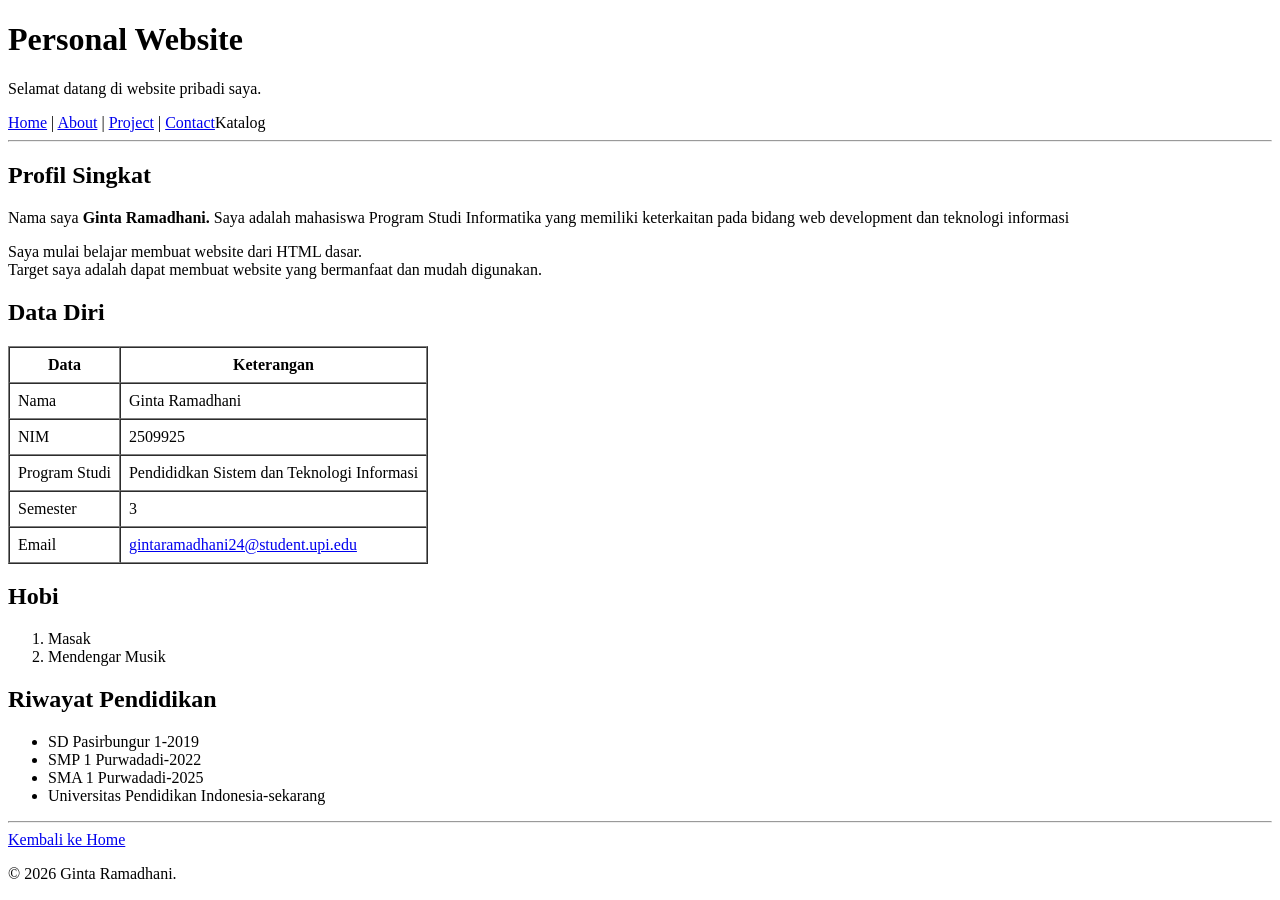
==== 02-About.html @ 3e49e3a3 "membuat tab katalog" ====
<!doctype html>
<html lang="id">
    <meta charset="UTF-8" />
    <title>Link dan Navigasi</title>
  </head>
  <body>
    <h1>Personal Website</h1>
    <p>Selamat datang di website pribadi saya.</p>
    <nav>
      <a
        href="index.html"
        >Home</a
      >
      |
      <a
        href="02-About.html"
        >About</a
      >
      |
      <a
        href="03-Project.html"
        >Project</a
      >
      |
      <a
        href="04-Contact.html"
        >Contact</a
         |
      <a
        href="05-Katalog.html"
        >Katalog</a
    </nav>
    <hr />
      <h2>Profil Singkat</h2>
      <p>
     Nama saya <strong> Ginta Ramadhani.</strong> Saya adalah mahasiswa Program Studi Informatika yang memiliki keterkaitan pada bidang web development dan teknologi informasi
     <p> 
        <p>Saya mulai belajar membuat website dari HTML dasar.<br />Target saya adalah dapat membuat website yang bermanfaat dan mudah digunakan. </p>
        <h2>Data Diri</h2>
          <table border="1" cellspacing="0" cellpadding="8">
      <tr>
        <th>Data</th>
        <th>Keterangan</th>
      </tr>
      <tr>
        <td>Nama</td>
        <td>Ginta Ramadhani</td>
      </tr>
      <tr>
        <td>NIM</td>
        <td>2509925</td>
      </tr>
      <tr>
        <td>Program Studi</td>
        <td>Pendididkan Sistem dan Teknologi Informasi</td>
      </tr>
      <tr>
        <td>Semester</td>
        <td>3</td>
      </tr>
      <tr>
        <td>Email</td>
        <td>
          <a
            href="mailto:gintaramadhani24@student.upi.edu"
            >gintaramadhani24@student.upi.edu</a
          >
        </td>
      </tr>
    </table>
    <h2>Hobi</h2>
    <ol> <li>Masak</li>
        <li>Mendengar Musik</li>
    </ol>
    <h2>Riwayat Pendidikan</h2>
      <ul> 
        <li>SD Pasirbungur 1-2019</li>
        <li>SMP 1 Purwadadi-2022</li>
        <li>SMA 1 Purwadadi-2025 </li>
        <li> Universitas Pendidikan Indonesia-sekarang</li>
    </ul>
    <hr />
    <a
        href="01-Home.html"
        > Kembali ke Home</a
      >
    <p>© 2026 Ginta Ramadhani.</p>
    </body>
</html>
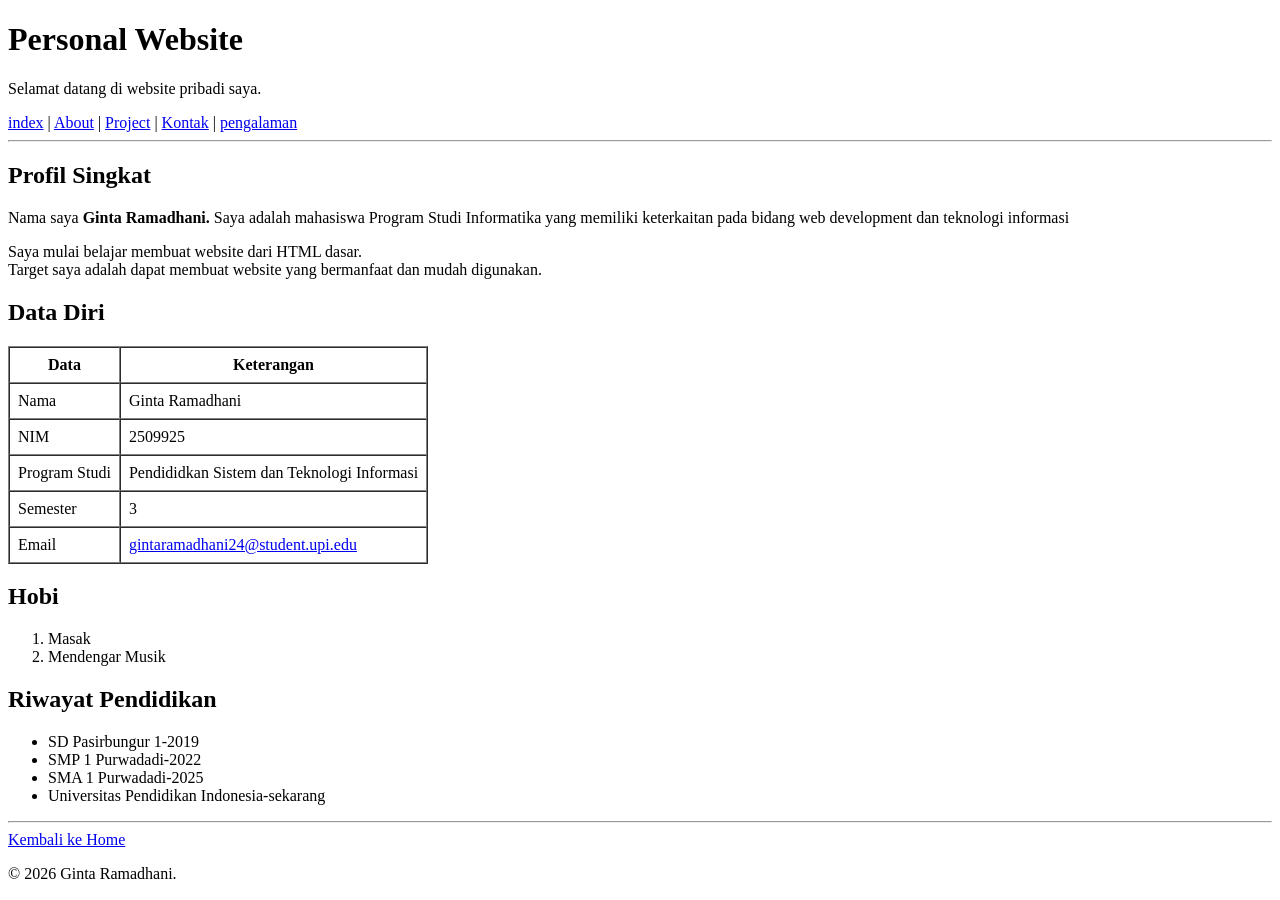
==== commit 917d7e4f: "membuat tab pengalaman" ====
--- a/02-About.html
+++ b/02-About.html
@@ -7,28 +7,8 @@
     <h1>Personal Website</h1>
     <p>Selamat datang di website pribadi saya.</p>
     <nav>
-      <a
-        href="index.html"
-        >Home</a
-      >
-      |
-      <a
-        href="02-About.html"
-        >About</a
-      >
-      |
-      <a
-        href="03-Project.html"
-        >Project</a
-      >
-      |
-      <a
-        href="04-Contact.html"
-        >Contact</a
-         |
-      <a
-        href="05-Katalog.html"
-        >Katalog</a
+      <a href="index.html">index</a> | <a href="02-About.html">About</a> |
+      <a href="03-Project.html">Project</a> | <a href="04-Contact.html">Kontak</a> | <a href="pengalaman.html">pengalaman</a>
     </nav>
     <hr />
       <h2>Profil Singkat</h2>
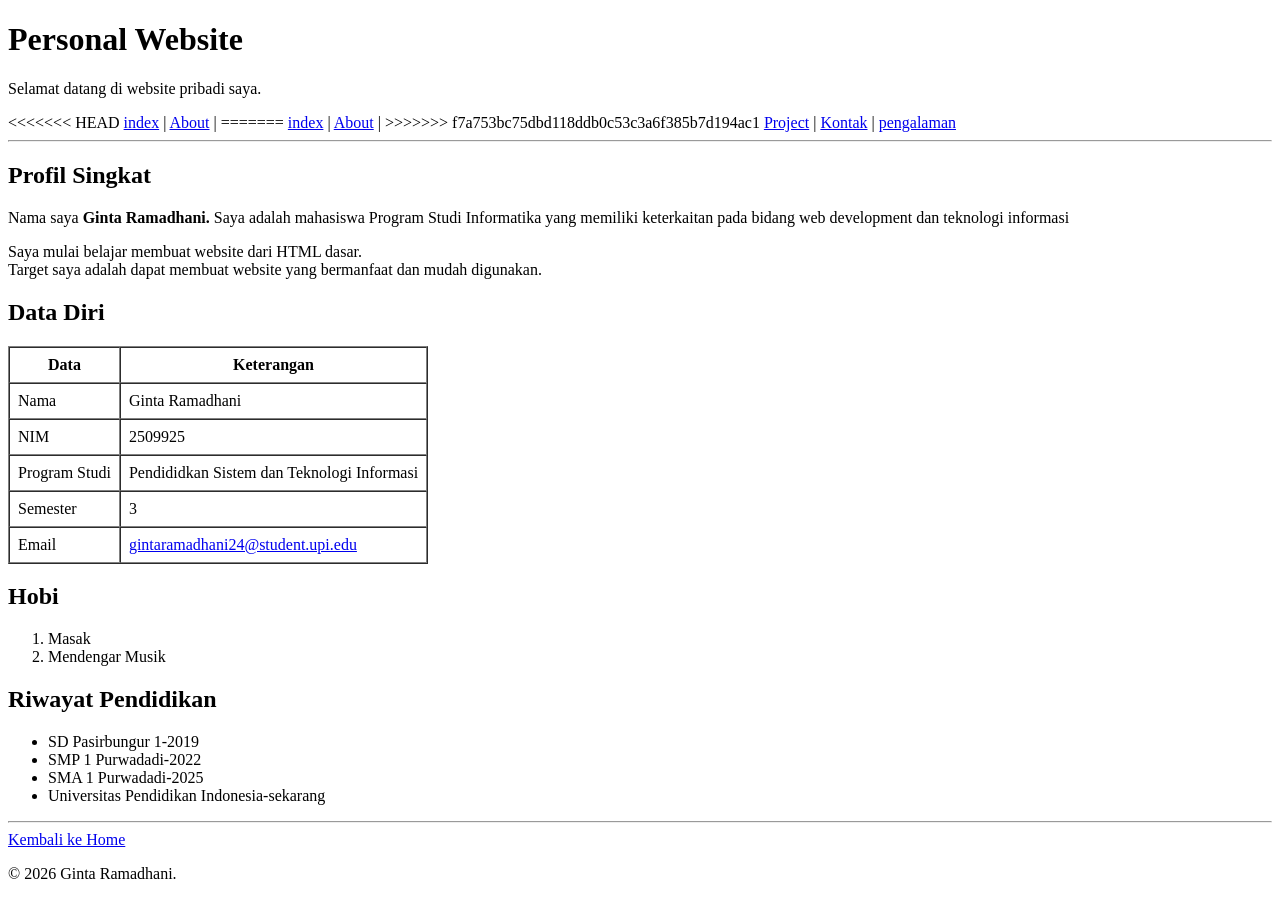
==== commit 9d3a5a74: "origin" ====
--- a/02-About.html
+++ b/02-About.html
@@ -7,7 +7,11 @@
     <h1>Personal Website</h1>
     <p>Selamat datang di website pribadi saya.</p>
     <nav>
+<<<<<<< HEAD
       <a href="index.html">index</a> | <a href="02-About.html">About</a> |
+=======
+    <a href="index.html">index</a> | <a href="02-About.html">About</a> |
+>>>>>>> f7a753bc75dbd118ddb0c53c3a6f385b7d194ac1
       <a href="03-Project.html">Project</a> | <a href="04-Contact.html">Kontak</a> | <a href="pengalaman.html">pengalaman</a>
     </nav>
     <hr />
@@ -66,4 +70,4 @@
       >
     <p>© 2026 Ginta Ramadhani.</p>
     </body>
-</html>+</html>
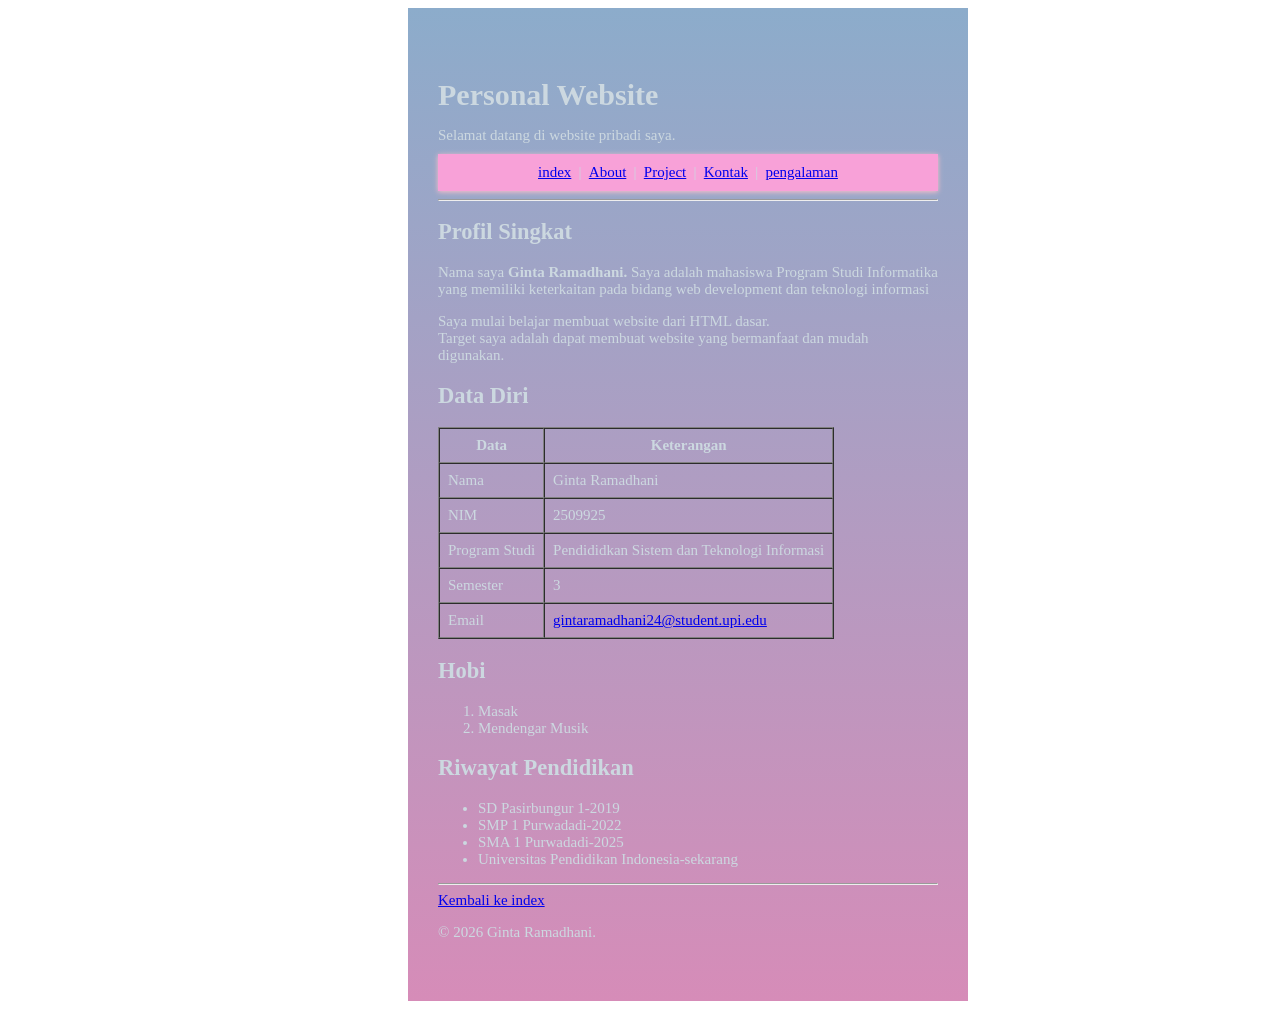
==== commit 1b30c945: "menambahkan gaya css" ====
--- a/02-About.html
+++ b/02-About.html
@@ -1,17 +1,15 @@
 <!doctype html>
 <html lang="id">
     <meta charset="UTF-8" />
-    <title>Link dan Navigasi</title>
+     <title>Link dan Navigasi</title>
+    <link rel="stylesheet" href="style.css" />
   </head>
-  <body>
+  <body> 
+    <div class="ginta-rmdhni"> 
     <h1>Personal Website</h1>
     <p>Selamat datang di website pribadi saya.</p>
     <nav>
-<<<<<<< HEAD
       <a href="index.html">index</a> | <a href="02-About.html">About</a> |
-=======
-    <a href="index.html">index</a> | <a href="02-About.html">About</a> |
->>>>>>> f7a753bc75dbd118ddb0c53c3a6f385b7d194ac1
       <a href="03-Project.html">Project</a> | <a href="04-Contact.html">Kontak</a> | <a href="pengalaman.html">pengalaman</a>
     </nav>
     <hr />
@@ -65,9 +63,10 @@
     </ul>
     <hr />
     <a
-        href="01-Home.html"
-        > Kembali ke Home</a
+        href="index.html"
+        > Kembali ke index</a
       >
     <p>© 2026 Ginta Ramadhani.</p>
+    </div>
     </body>
-</html>
+</html>
--- a/style.css
+++ b/style.css
@@ -0,0 +1,104 @@
+{
+    margin: 0;
+    padding: 0;
+    box-sizing: border-box;
+}
+
+nav{
+    background-color: rgb(248, 161, 216);
+    display: flex;
+    align-items: center;
+    justify-content: space-between;
+    padding: 10px 100px;
+    box-shadow: 0 1px 5px pink;
+}
+
+.ginta-rmdhni{
+    text-decoration: none;
+    font-size: 15px;
+    color: rgb(204, 216, 224);
+    margin-left: 400px;
+     background: linear-gradient(to bottom, rgb(140, 172, 203), rgb(214, 140, 184));
+    padding: 50px 30px;
+    border-radius: 0px;
+    width: 500px;
+}
+
+#ginta-rmdhni{
+    background: linear-gradient(to bottom, navy, rgb(214, 140, 184));
+    display: flex;
+    align-items: center;
+    padding: 100px;
+    flex-wrap: wrap;
+    justify-content: space-evenly;
+}
+
+.logo-ginta{
+    height: 150px;
+}
+
+.logo-ginta{
+    display: block;
+    width: 200px;
+    height: 200px;
+    object-fit: cover;
+    border-radius: 50%;
+    border: 4px solid #e39bde;
+    padding: 4px;
+    margin: 1rem auto 0.5rem auto;
+    margin-left: auto;
+    margin-right: auto;
+    background-color: #e8d8ff;
+    animation: fadeIn 1.5s ease forwards;
+}
+
+.logo-ginta:hover{
+    transform: scale(1.08);
+}
+
+@keyframes fadeIn{
+    from{opacity: 0;}
+    to{opacity: 1;}
+}
+
+.logo-ginta{
+    animation: fadeIn 1.2 ease;
+}
+    
+
+img{
+    display: block;
+    margin: 25px auto;
+    border-radius: 50%;
+    border: 4px solid palevioletred;
+    box-shadow: 0 5px 15px rgb(245, 245, 162);
+}
+
+
+.ginta-rmdhni{
+      background: linear-gradient(to bottom, rgb(140, 172, 203), rgb(214, 140, 184));
+    padding: 50px 30px;
+    border-radius: 0px;
+    width: 500px;
+}
+
+.ginta-rmdhni h1{
+    margin-bottom: 10px;
+    font-family: 'Times New Roman', Times, serif;
+}
+
+.ginta-rmdhni p{
+    margin-bottom: 10px;
+}
+
+.ginta-rmdhni:hover{
+    background-color: rgb(163, 163, 224);
+    color: rgb(204, 226, 248);
+}
+
+
+#ginta-rmdhni {
+    padding: 32px 24px 16px;
+    text-align: center;
+}
+  
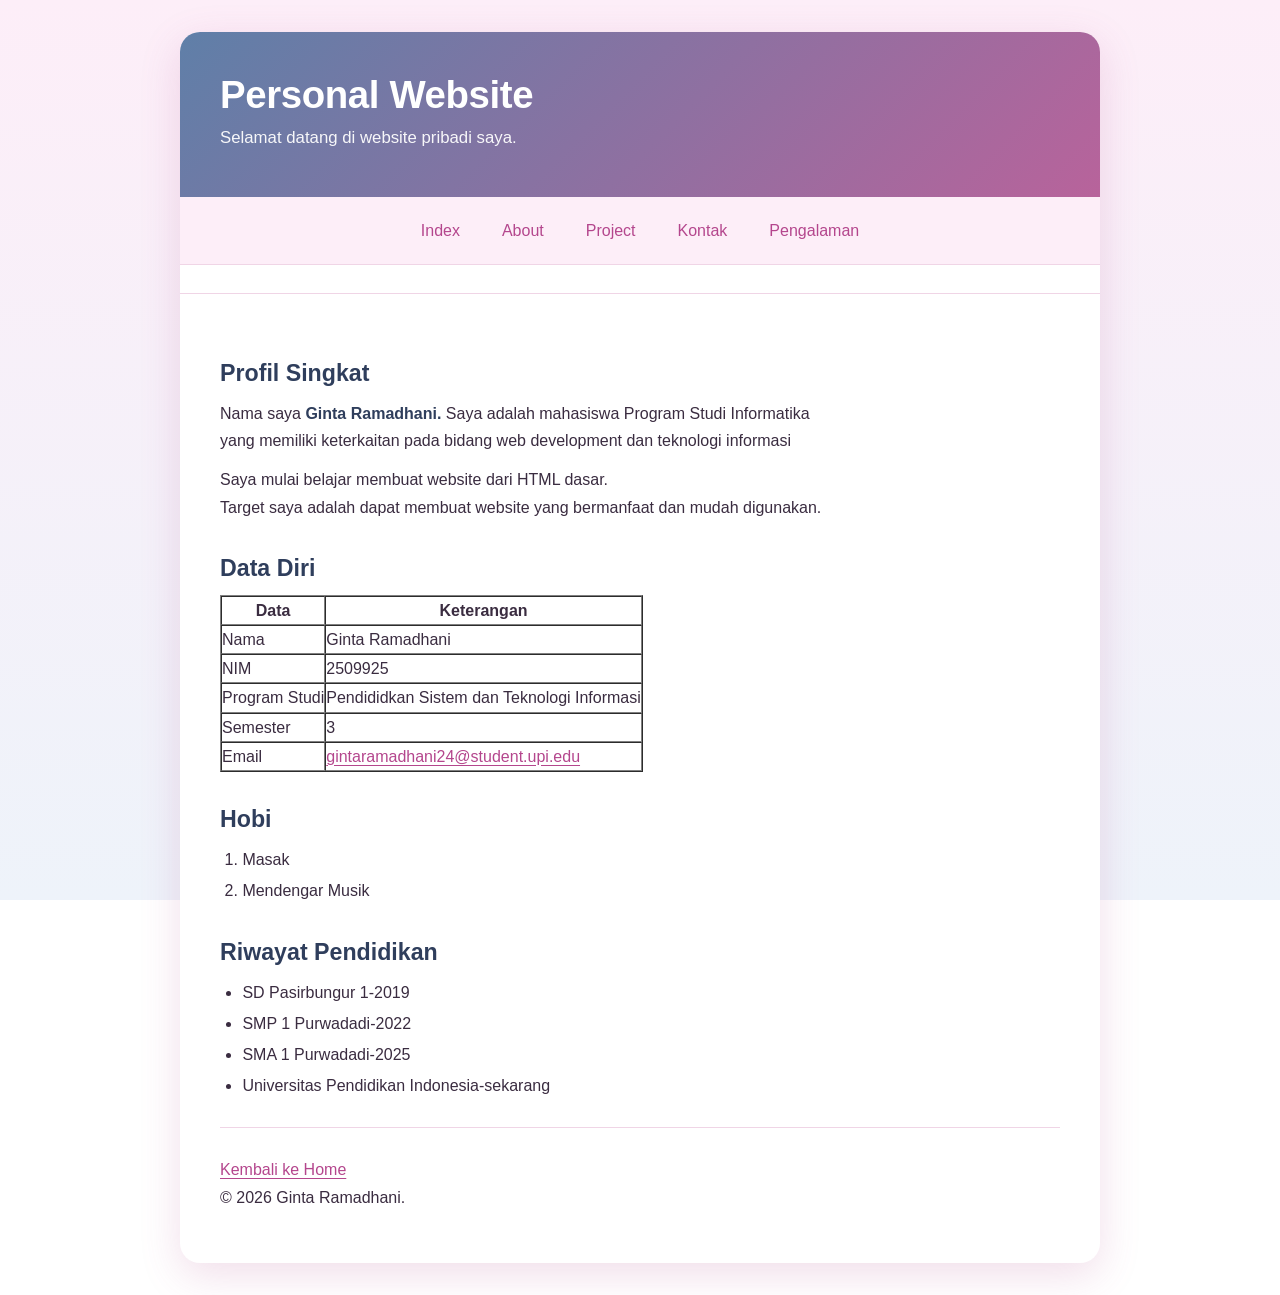
==== commit b5512115: "menambahkan style.css" ====
--- a/02-About.html
+++ b/02-About.html
@@ -1,18 +1,25 @@
 <!doctype html>
 <html lang="id">
     <meta charset="UTF-8" />
-     <title>Link dan Navigasi</title>
-    <link rel="stylesheet" href="style.css" />
+    <title>Link dan Navigasi</title>
+    <link rel="stylesheet" href="style.css"/>
   </head>
-  <body> 
-    <div class="ginta-rmdhni"> 
-    <h1>Personal Website</h1>
-    <p>Selamat datang di website pribadi saya.</p>
-    <nav>
-      <a href="index.html">index</a> | <a href="02-About.html">About</a> |
-      <a href="03-Project.html">Project</a> | <a href="04-Contact.html">Kontak</a> | <a href="pengalaman.html">pengalaman</a>
+  <body>
+  <div class="ginta-rmdhni">
+    <header class="site-header">
+      <h1>Personal Website</h1>
+      <p>Selamat datang di website pribadi saya.</p>
+    </header>
+
+    <nav class="site-nav">
+      <a href="index.html">index</a>
+      <a href="02-About.html">About</a>
+      <a href="03-Project.html">Project</a>
+      <a href="04-Contact.html">Kontak</a>
+      <a href="pengalaman.html">pengalaman</a>
     </nav>
     <hr />
+    <main>
       <h2>Profil Singkat</h2>
       <p>
      Nama saya <strong> Ginta Ramadhani.</strong> Saya adalah mahasiswa Program Studi Informatika yang memiliki keterkaitan pada bidang web development dan teknologi informasi
@@ -63,10 +70,11 @@
     </ul>
     <hr />
     <a
-        href="index.html"
-        > Kembali ke index</a
+        href="01-Home.html"
+        > Kembali ke Home</a
       >
     <p>© 2026 Ginta Ramadhani.</p>
     </div>
+    </main>
     </body>
 </html>
--- a/style.css
+++ b/style.css
@@ -1,104 +1,580 @@
-{
-    margin: 0;
+/* =========================================================
+   Personal Website — Ginta Ramadhani
+   Palet asli dipertahankan: pink, biru keabu-abuan, rose
+   ========================================================= */
+
+:root {
+  --pink: #f8a1d8;
+  --pink-soft: #fdeef8;
+  --pink-deep: #b4468d;
+  --rose: #d68cb8;
+  --blue: #8cacca;
+  --navy: #2f3e5c;
+  --ink: #3a2c40;
+  --muted: #6b5a72;
+  --line: #f0d5e6;
+  --paper: #ffffff;
+  --accent-border: palevioletred;
+
+  --font-body: "DM Sans", "Segoe UI", Arial, sans-serif;
+  --font-head: "Bricolage Grotesque", "DM Sans", "Segoe UI", Arial, sans-serif;
+}
+
+/* ---------- Reset ---------- */
+*,
+*::before,
+*::after {
+  margin: 0;
+  padding: 0;
+  box-sizing: border-box;
+}
+
+html {
+  scroll-behavior: smooth;
+}
+
+body {
+  font-family: var(--font-body);
+  font-size: 1rem;
+  line-height: 1.7;
+  color: var(--ink);
+  background: linear-gradient(180deg, #fdeef8 0%, #eef3fa 100%) fixed;
+  min-height: 100vh;
+  padding: 32px 16px;
+}
+
+/* ---------- Kerangka halaman ---------- */
+.ginta-rmdhni {
+  max-width: 920px;
+  margin: 0 auto;
+  background: var(--paper);
+  border-radius: 20px;
+  overflow: hidden;
+  box-shadow: 0 12px 40px rgba(180, 70, 141, 0.18);
+}
+
+/* ---------- Header ---------- */
+.site-header {
+  padding: 40px 40px 32px;
+  color: #fff;
+  background: linear-gradient(135deg, #5f7fa8 0%, #b8639b 100%);
+}
+
+.site-header h1 {
+  font-family: var(--font-head);
+  font-size: clamp(1.8rem, 4vw, 2.4rem);
+  font-weight: 700;
+  line-height: 1.2;
+  letter-spacing: -0.01em;
+  margin-bottom: 6px;
+}
+
+.site-header p {
+  font-size: 1.05rem;
+  opacity: 0.94;
+}
+
+/* ---------- Navigasi ---------- */
+.site-nav {
+  display: flex;
+  flex-wrap: wrap;
+  justify-content: center; /* menu berada di tengah */
+  align-items: center;
+  gap: 6px;
+  padding: 12px 28px;
+  background: var(--pink-soft);
+  border-bottom: 1px solid var(--line);
+}
+
+.site-nav a {
+  padding: 8px 18px;
+  border-radius: 999px;
+  color: var(--pink-deep);
+  font-weight: 500;
+  text-decoration: none;
+  text-transform: capitalize;
+  transition: background-color 0.2s, color 0.2s;
+}
+
+.site-nav a:hover {
+  background: var(--pink);
+  color: var(--navy);
+}
+
+.site-nav a[aria-current="page"] {
+  background: var(--pink-deep);
+  color: #fff;
+}
+
+/* ---------- Konten ---------- */
+main {
+  padding: 36px 40px 40px;
+}
+
+h2,
+h3 {
+  font-family: var(--font-head);
+  color: var(--navy);
+  line-height: 1.3;
+}
+
+h2 {
+  font-size: 1.45rem;
+  margin: 32px 0 12px;
+}
+
+h3 {
+  font-size: 1.15rem;
+  margin: 24px 0 8px;
+}
+
+main > :first-child,
+main > section:first-child > :first-child {
+  margin-top: 0;
+}
+
+p {
+  margin-bottom: 12px;
+  max-width: 68ch;
+}
+
+strong {
+  color: var(--navy);
+}
+
+hr {
+  border: 0;
+  height: 1px;
+  background: var(--line);
+  margin: 28px 0;
+}
+
+ul,
+ol {
+  padding-left: 1.4rem;
+  margin-bottom: 12px;
+}
+
+li {
+  margin: 4px 0;
+}
+
+a {
+  color: var(--pink-deep);
+  text-underline-offset: 3px;
+}
+
+a:hover {
+  color: var(--navy);
+}
+
+a:focus-visible,
+input:focus-visible,
+select:focus-visible,
+textarea:focus-visible {
+  outline: 3px solid var(--pink-deep);
+  outline-offset: 2px;
+}
+
+/* ---------- Gambar ---------- */
+img {
+  display: block;
+  max-width: 100%;
+  height: auto;
+}
+
+/* [Selector ID] foto profil bulat
+   [Box Model] padding + border + margin diatur sekaligus
+   [Width & Height] ukuran foto 220 x 220 px
+   [Tantangan] animasi fade-in lewat @keyframes */
+#foto-profil {
+  width: 220px;
+  height: 220px;
+  object-fit: cover;
+  border-radius: 50%;
+  padding: 6px;
+  border: 4px solid var(--accent-border);
+  margin: 8px;
+  background-color: var(--pink-soft);
+  box-shadow: 0 6px 20px rgba(214, 140, 184, 0.45);
+  animation: fadeIn 1.2s ease forwards;
+  transition: transform 0.3s ease, box-shadow 0.3s ease;
+}
+
+/* [Hover + transition] foto membesar halus */
+#foto-profil:hover {
+  transform: scale(1.06);
+  box-shadow: 0 10px 28px rgba(180, 70, 141, 0.45);
+}
+
+@keyframes fadeIn {
+  from {
+    opacity: 0;
+    transform: scale(0.92);
+  }
+  to {
+    opacity: 1;
+    transform: scale(1);
+  }
+}
+
+/* foto project / pengalaman */
+.photo {
+  width: 100%;
+  max-width: 480px;
+  aspect-ratio: 4 / 3;
+  object-fit: cover;
+  border-radius: 14px;
+  border: 3px solid var(--accent-border);
+  box-shadow: 0 6px 20px rgba(214, 140, 184, 0.35);
+  margin: 12px 0 16px;
+}
+
+.photo.center {
+  margin-left: auto;
+  margin-right: auto;
+}
+
+.photo {
+  transition: transform 0.3s ease, box-shadow 0.3s ease;
+}
+
+.photo:hover {
+  transform: translateY(-4px);
+  box-shadow: 0 12px 26px rgba(214, 140, 184, 0.5);
+}
+
+/* ---------- Beranda ---------- */
+/* [Selector Class + Flexbox] foto di kiri, teks di kanan */
+.hero {
+  display: flex;
+  flex-wrap: wrap;
+  align-items: center;
+  justify-content: center;
+  gap: 32px;
+  padding: 8px 0;
+}
+
+.hero-text {
+  flex: 1 1 320px;
+}
+
+.hero h2 {
+  font-size: clamp(1.6rem, 4vw, 2rem);
+  margin-bottom: 10px;
+}
+
+/* [Flexbox] daftar yang sedang dipelajari tampil sejajar seperti tag */
+.skill-list {
+  display: flex;
+  flex-wrap: wrap;
+  gap: 10px;
+  list-style: none;
+  padding: 0;
+  margin: 12px 0 16px;
+}
+
+.skill-list li {
+  margin: 0;
+  padding: 8px 18px;
+  background: var(--pink-soft);
+  border: 1px solid var(--line);
+  border-radius: 999px;
+  color: var(--pink-deep);
+  font-weight: 500;
+  transition: background-color 0.25s ease, color 0.25s ease,
+    transform 0.25s ease;
+}
+
+/* [Hover + transition] tag berubah warna dan naik sedikit */
+.skill-list li:hover {
+  background: var(--pink-deep);
+  color: #fff;
+  transform: translateY(-3px);
+}
+
+/* ---------- Tabel ---------- */
+.table-wrap {
+  overflow-x: auto;
+  margin: 12px 0 8px;
+}
+
+.data-table {
+  width: 100%;
+  border-collapse: collapse;
+  font-size: 0.97rem;
+}
+
+.data-table th,
+.data-table td {
+  padding: 10px 16px;
+  border: 1px solid var(--line);
+  text-align: left;
+  vertical-align: middle;
+}
+
+.data-table th {
+  background: var(--pink-soft);
+  color: var(--pink-deep);
+  font-weight: 600;
+}
+
+.data-table.info td:first-child {
+  width: 34%;
+  font-weight: 600;
+  color: var(--navy);
+}
+
+.data-table.summary th,
+.data-table.summary td {
+  text-align: center;
+}
+
+.data-table.summary td:nth-child(2) {
+  text-align: left;
+}
+
+.data-table tbody tr:hover td {
+  background: #fff8fc;
+}
+
+/* ---------- Project ---------- */
+.project {
+  margin-bottom: 8px;
+}
+
+.project h2 {
+  margin-top: 8px;
+}
+
+/* ---------- Form kontak ---------- */
+.form-table {
+  width: 100%;
+  border-collapse: collapse;
+}
+
+.form-table th,
+.form-table td {
+  padding: 12px 16px;
+  border: 1px solid var(--line);
+  text-align: left;
+  vertical-align: top;
+}
+
+.form-table th {
+  background: var(--pink-soft);
+  color: var(--pink-deep);
+  text-align: center;
+}
+
+.form-table td:first-child {
+  width: 30%;
+  color: var(--navy);
+}
+
+.form-table td.actions {
+  text-align: center;
+  background: #fffafd;
+}
+
+input[type="text"],
+input[type="email"],
+input[type="tel"],
+input[type="date"],
+select,
+textarea {
+  width: 100%;
+  padding: 9px 12px;
+  font: inherit;
+  color: var(--ink);
+  background: #fff;
+  border: 1px solid #dcbdd0;
+  border-radius: 8px;
+}
+
+input[type="tel"] {
+  max-width: 260px;
+}
+
+input[type="date"] {
+  max-width: 220px;
+}
+
+select {
+  max-width: 260px;
+}
+
+textarea {
+  resize: vertical;
+  min-height: 130px;
+}
+
+.choice {
+  display: inline-flex;
+  align-items: center;
+  gap: 6px;
+  margin-right: 18px;
+  cursor: pointer;
+}
+
+.choice input {
+  accent-color: var(--pink-deep);
+}
+
+input[type="submit"],
+input[type="reset"] {
+  font: inherit;
+  font-weight: 600;
+  padding: 10px 24px;
+  margin: 0 4px;
+  border-radius: 999px;
+  cursor: pointer;
+  transition: background-color 0.2s, color 0.2s;
+}
+
+input[type="submit"] {
+  background: var(--pink-deep);
+  color: #fff;
+  border: 2px solid var(--pink-deep);
+}
+
+input[type="submit"]:hover {
+  background: var(--navy);
+  border-color: var(--navy);
+}
+
+input[type="reset"] {
+  background: transparent;
+  color: var(--pink-deep);
+  border: 2px solid var(--pink-deep);
+}
+
+input[type="reset"]:hover {
+  background: var(--pink-soft);
+}
+
+.note {
+  margin-top: 16px;
+  padding: 12px 16px;
+  background: var(--pink-soft);
+  border-left: 4px solid var(--rose);
+  border-radius: 0 8px 8px 0;
+  color: var(--muted);
+  font-size: 0.95rem;
+}
+
+.note p {
+  margin: 0;
+}
+
+/* ---------- Tautan kembali ---------- */
+.back-link {
+  display: inline-block;
+  font-weight: 500;
+}
+
+/* ---------- Footer ---------- */
+.site-footer {
+  padding: 18px 40px 24px;
+  background: var(--pink-soft);
+  border-top: 1px solid var(--line);
+  color: var(--muted);
+  font-size: 0.92rem;
+}
+
+.site-footer p {
+  margin: 0;
+  max-width: none;
+}
+
+/* ---------- Responsif ---------- */
+@media (max-width: 640px) {
+  body {
     padding: 0;
-    box-sizing: border-box;
-}
-
-nav{
-    background-color: rgb(248, 161, 216);
-    display: flex;
-    align-items: center;
-    justify-content: space-between;
-    padding: 10px 100px;
-    box-shadow: 0 1px 5px pink;
-}
-
-.ginta-rmdhni{
-    text-decoration: none;
-    font-size: 15px;
-    color: rgb(204, 216, 224);
-    margin-left: 400px;
-     background: linear-gradient(to bottom, rgb(140, 172, 203), rgb(214, 140, 184));
-    padding: 50px 30px;
-    border-radius: 0px;
-    width: 500px;
-}
-
-#ginta-rmdhni{
-    background: linear-gradient(to bottom, navy, rgb(214, 140, 184));
-    display: flex;
-    align-items: center;
-    padding: 100px;
-    flex-wrap: wrap;
-    justify-content: space-evenly;
-}
-
-.logo-ginta{
-    height: 150px;
-}
-
-.logo-ginta{
+  }
+
+  .ginta-rmdhni {
+    border-radius: 0;
+    box-shadow: none;
+  }
+
+  .site-header {
+    padding: 28px 20px 22px;
+  }
+
+  .site-nav {
+    padding: 10px 14px;
+  }
+
+  .site-nav a {
+    padding: 7px 14px;
+    font-size: 0.95rem;
+  }
+
+  main {
+    padding: 24px 20px 28px;
+  }
+
+  .site-footer {
+    padding: 16px 20px 20px;
+  }
+
+  #foto-profil {
+    width: 180px;
+    height: 180px;
+  }
+
+  .hero {
+    text-align: center;
+    gap: 16px;
+  }
+
+  .skill-list {
+    justify-content: center;
+  }
+
+  /* form ditumpuk vertikal di layar kecil */
+  .form-table,
+  .form-table tbody,
+  .form-table tr,
+  .form-table th,
+  .form-table td {
     display: block;
-    width: 200px;
-    height: 200px;
-    object-fit: cover;
-    border-radius: 50%;
-    border: 4px solid #e39bde;
-    padding: 4px;
-    margin: 1rem auto 0.5rem auto;
-    margin-left: auto;
-    margin-right: auto;
-    background-color: #e8d8ff;
-    animation: fadeIn 1.5s ease forwards;
-}
-
-.logo-ginta:hover{
-    transform: scale(1.08);
-}
-
-@keyframes fadeIn{
-    from{opacity: 0;}
-    to{opacity: 1;}
-}
-
-.logo-ginta{
-    animation: fadeIn 1.2 ease;
-}
-    
-
-img{
-    display: block;
-    margin: 25px auto;
-    border-radius: 50%;
-    border: 4px solid palevioletred;
-    box-shadow: 0 5px 15px rgb(245, 245, 162);
-}
-
-
-.ginta-rmdhni{
-      background: linear-gradient(to bottom, rgb(140, 172, 203), rgb(214, 140, 184));
-    padding: 50px 30px;
-    border-radius: 0px;
-    width: 500px;
-}
-
-.ginta-rmdhni h1{
-    margin-bottom: 10px;
-    font-family: 'Times New Roman', Times, serif;
-}
-
-.ginta-rmdhni p{
-    margin-bottom: 10px;
-}
-
-.ginta-rmdhni:hover{
-    background-color: rgb(163, 163, 224);
-    color: rgb(204, 226, 248);
-}
-
-
-#ginta-rmdhni {
-    padding: 32px 24px 16px;
-    text-align: center;
-}
-  
+    width: 100%;
+  }
+
+  .form-table td:first-child {
+    width: 100%;
+    border-bottom: 0;
+    padding-bottom: 4px;
+  }
+
+  .form-table td:last-child {
+    border-top: 0;
+    padding-top: 4px;
+  }
+
+  .form-table td.actions {
+    border-top: 1px solid var(--line);
+  }
+
+  input[type="tel"],
+  input[type="date"],
+  select {
+    max-width: 100%;
+  }
+}
+
+@media (prefers-reduced-motion: reduce) {
+  html {
+    scroll-behavior: auto;
+  }
+
+  * {
+    transition: none !important;
+  }
+
+  #foto-profil {
+    animation: none;
+  }
+}
